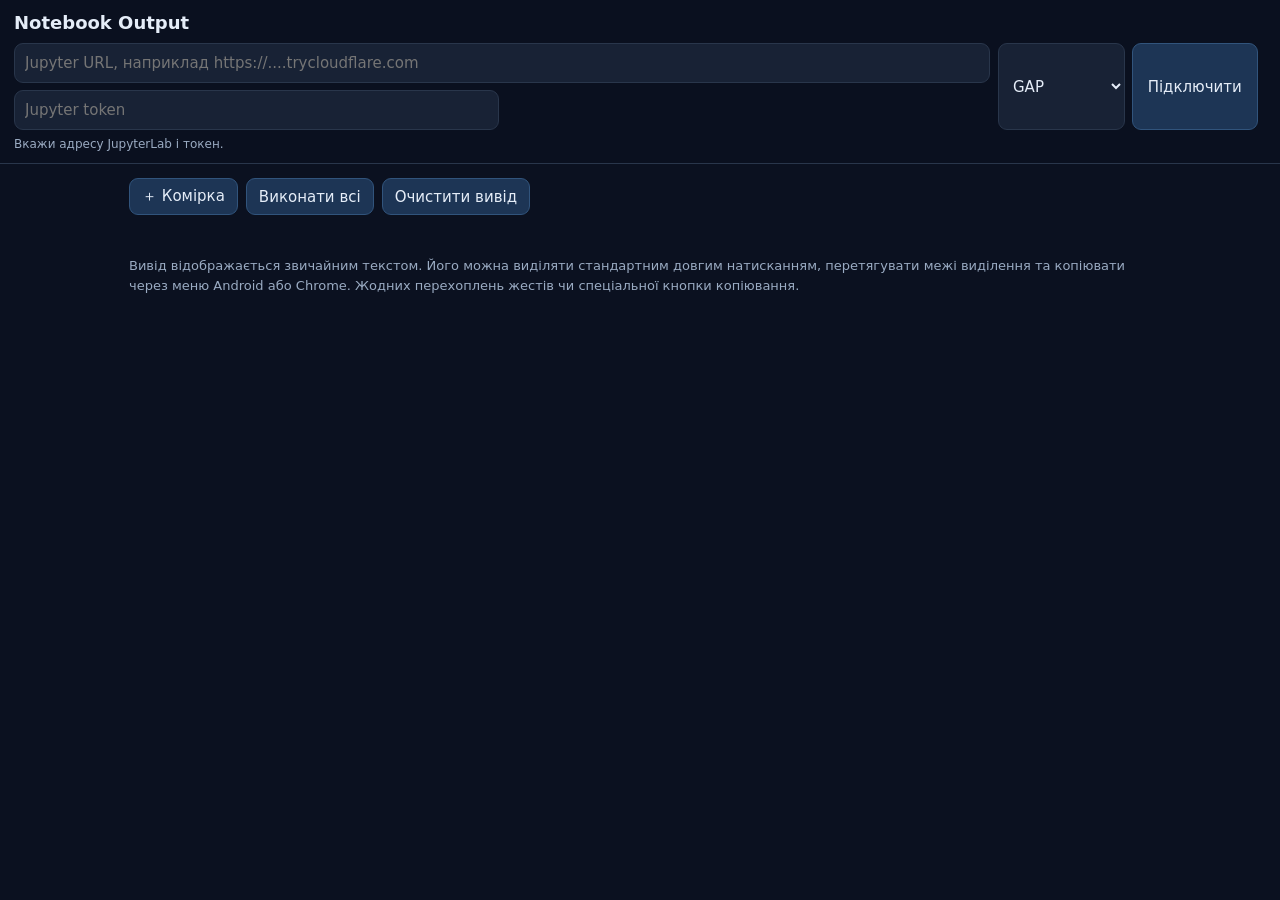
==== jupyter-pwa/index.html @ 8000531d "Add Jupyter PWA with selectable notebook output" ====
<!doctype html>
<html lang="uk">
<head>
<meta charset="utf-8">
<meta name="viewport" content="width=device-width,initial-scale=1,viewport-fit=cover">
<meta name="theme-color" content="#111827">
<meta name="description" content="Легкий інтерфейс Jupyter з повністю виділюваним виводом">
<link rel="manifest" href="./manifest.json">
<title>Notebook Output</title>
<style>
:root{color-scheme:dark;--bg:#0b1120;--panel:#111827;--panel2:#182235;--line:#29364b;--text:#e5edf8;--muted:#9aabc2;--accent:#60a5fa;--green:#34d399;--red:#f87171}
*{box-sizing:border-box}html,body{margin:0;min-height:100%;background:var(--bg);color:var(--text);font:15px system-ui,-apple-system,Segoe UI,sans-serif}
body{padding:env(safe-area-inset-top) 0 env(safe-area-inset-bottom)}
header{position:sticky;top:0;z-index:5;background:#0b1120ed;border-bottom:1px solid var(--line);padding:12px 14px;backdrop-filter:blur(12px)}
h1{font-size:18px;margin:0 0 10px;font-weight:650}.connection{display:grid;grid-template-columns:minmax(0,1fr) auto;gap:8px}.fields{display:grid;gap:7px;min-width:0}
input,select,textarea,button{font:inherit;color:inherit;border:1px solid var(--line);border-radius:9px;background:var(--panel2);padding:10px}
input,select{width:100%;min-width:0}button{cursor:pointer;background:#1d3555;border-color:#31547c}button:disabled{opacity:.45;cursor:default}
#connect{align-self:stretch;padding:0 15px}.status{font-size:12px;color:var(--muted);margin-top:7px;overflow-wrap:anywhere}.status.ok{color:var(--green)}.status.err{color:var(--red)}
main{max-width:1050px;margin:0 auto;padding:14px;display:grid;gap:14px}
.toolbar{display:flex;gap:8px;flex-wrap:wrap}.toolbar button{padding:8px 12px}
.cell{border:1px solid var(--line);border-radius:12px;overflow:hidden;background:var(--panel)}
.cellhead{display:flex;justify-content:space-between;align-items:center;padding:8px 11px;border-bottom:1px solid var(--line);color:var(--muted);font-size:12px}
textarea{display:block;width:100%;min-height:120px;resize:vertical;border:0;border-radius:0;background:#0e1727;padding:13px;font:14px/1.55 ui-monospace,SFMono-Regular,Consolas,monospace;tab-size:4}
.output{padding:10px 13px;min-height:4px;overflow-x:auto}
.output:empty{display:none}
.out-text{display:block;margin:0;padding:2px 0;color:#d8e5f5;font:13px/1.55 ui-monospace,SFMono-Regular,Consolas,monospace;white-space:pre-wrap;overflow-wrap:anywhere;user-select:text;-webkit-user-select:text;touch-action:pan-y}
.out-error{color:#fca5a5}.out-meta{font-size:11px;color:var(--muted);margin:4px 0}
.cell-actions{display:flex;gap:7px;align-items:center}.run{background:#14532d;border-color:#166534}.hint{color:var(--muted);font-size:13px;line-height:1.5}
@media(min-width:720px){.connection{grid-template-columns:minmax(240px,1fr) minmax(180px,260px) auto}.fields{grid-template-columns:1fr 1fr}.fields input:first-child{grid-column:1/-1}}
</style>
</head>
<body>
<header>
<h1>Notebook Output</h1>
<div class="connection">
<div class="fields">
<input id="server" type="url" autocomplete="url" placeholder="Jupyter URL, наприклад https://....trycloudflare.com">
<input id="token" type="password" autocomplete="off" placeholder="Jupyter token">
</div>
<div class="fields">
<select id="kernel"><option value="gap-4">GAP</option><option value="python3">Python 3</option></select>
<button id="connect">Підключити</button>
</div>
</div>
<div id="status" class="status">Вкажи адресу JupyterLab і токен.</div>
</header>
<main>
<div class="toolbar">
<button id="add">＋ Комірка</button>
<button id="runall">Виконати всі</button>
<button id="clear">Очистити вивід</button>
</div>
<div id="cells"></div>
<p class="hint">Вивід відображається звичайним текстом. Його можна виділяти стандартним довгим натисканням, перетягувати межі виділення та копіювати через меню Android або Chrome. Жодних перехоплень жестів чи спеціальної кнопки копіювання.</p>
</main>
<script src="./app.js"></script>
</body>
</html>
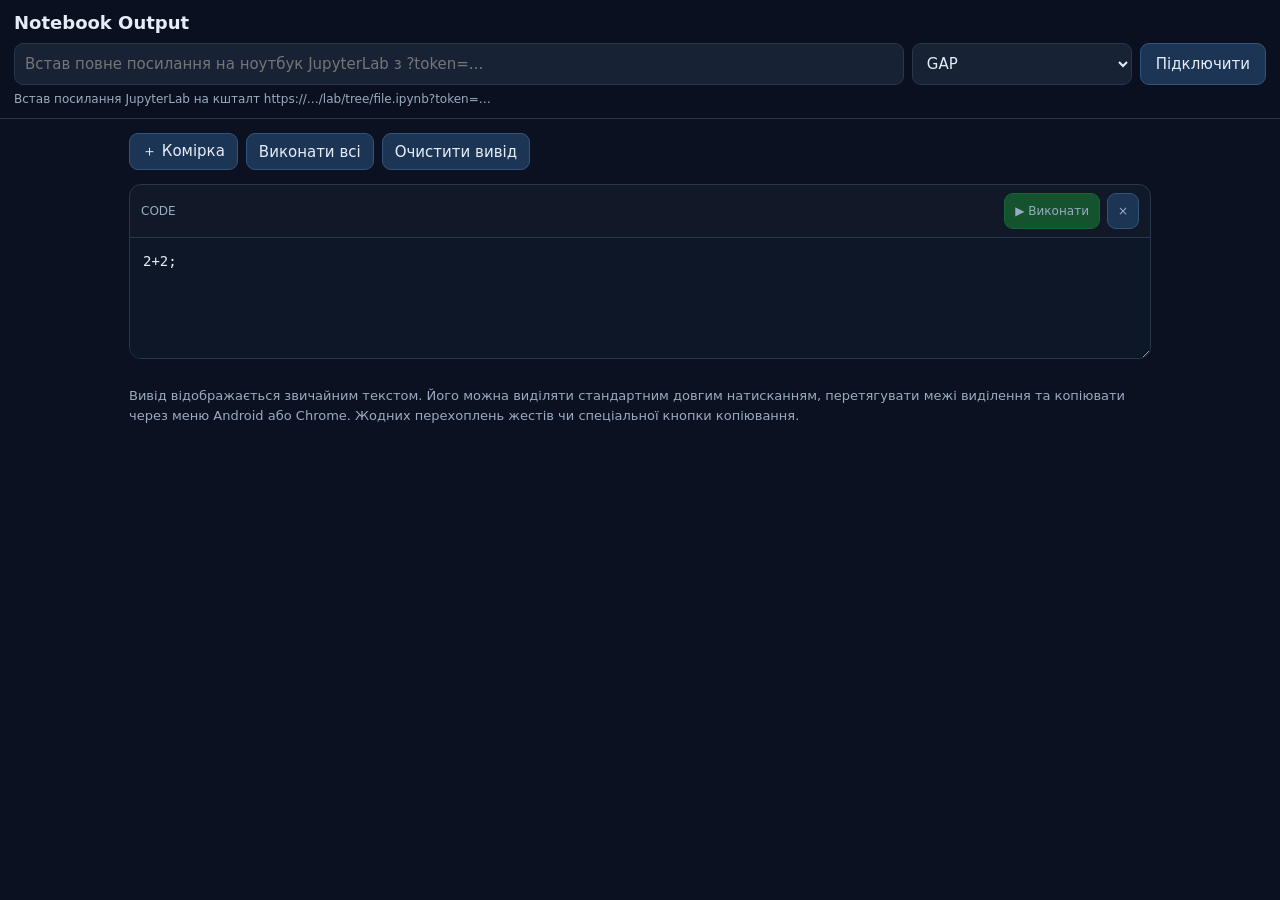
==== commit 1418ddaf: "Use one full Jupyter notebook URL field" ====
--- a/jupyter-pwa/index.html
+++ b/jupyter-pwa/index.html
@@ -26,23 +26,18 @@
 .out-text{display:block;margin:0;padding:2px 0;color:#d8e5f5;font:13px/1.55 ui-monospace,SFMono-Regular,Consolas,monospace;white-space:pre-wrap;overflow-wrap:anywhere;user-select:text;-webkit-user-select:text;touch-action:pan-y}
 .out-error{color:#fca5a5}.out-meta{font-size:11px;color:var(--muted);margin:4px 0}
 .cell-actions{display:flex;gap:7px;align-items:center}.run{background:#14532d;border-color:#166534}.hint{color:var(--muted);font-size:13px;line-height:1.5}
-@media(min-width:720px){.connection{grid-template-columns:minmax(240px,1fr) minmax(180px,260px) auto}.fields{grid-template-columns:1fr 1fr}.fields input:first-child{grid-column:1/-1}}
+@media(min-width:720px){.connection{grid-template-columns:minmax(240px,1fr) minmax(150px,220px) auto}}
 </style>
 </head>
 <body>
 <header>
 <h1>Notebook Output</h1>
 <div class="connection">
-<div class="fields">
-<input id="server" type="url" autocomplete="url" placeholder="Jupyter URL, наприклад https://....trycloudflare.com">
-<input id="token" type="password" autocomplete="off" placeholder="Jupyter token">
-</div>
-<div class="fields">
+<input id="server" type="url" autocomplete="url" placeholder="Встав повне посилання на ноутбук JupyterLab з ?token=...">
 <select id="kernel"><option value="gap-4">GAP</option><option value="python3">Python 3</option></select>
 <button id="connect">Підключити</button>
 </div>
-</div>
-<div id="status" class="status">Вкажи адресу JupyterLab і токен.</div>
+<div id="status" class="status">Встав посилання JupyterLab на кшталт https://…/lab/tree/file.ipynb?token=…</div>
 </header>
 <main>
 <div class="toolbar">
